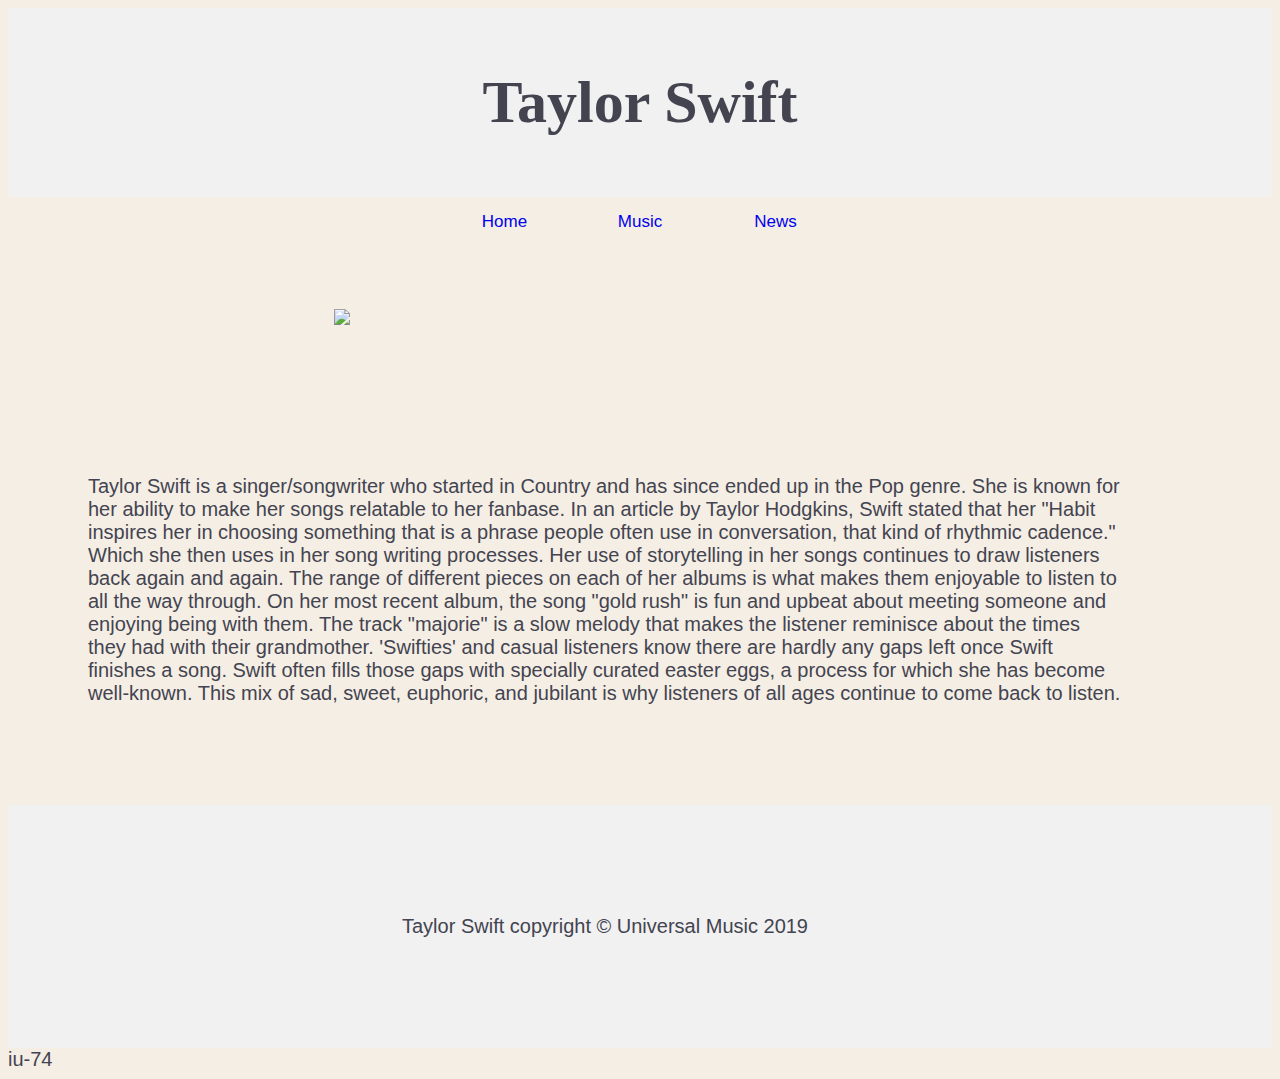
==== project3/index.html @ fdaae346 "Update index.html" ====
<!DOCTYPE html>
<html lang="en">
<head>
  <meta charset="UTF-8">
  <title>Taylor Swift</title>
  <link rel="stylesheet" href="style.css"/>
</head>
<body>
  <div id="header">
  <h1>Taylor Swift</h1>
</div>

  <ul>
    <li><a href="index.html">Home</a></li>
    <li><a href="music.html">Music</a></li>
    <li><a href="news.html">News</a></li>

    <div class="container">
      <img src="https://pbs.twimg.com/media/Eo42lZHXMAEmWLU.jpg" class="image">
      <div class="middle">
        <div class="text">MTV Japan http://mtv-intl.mtvnimages.com/uri/mgid:arc:content:mtvjapan.com:acdaf5a3-1688-4433-9cf7-67140526f9d0?ep=mtvjapan.com&stage=live&format=jpg&quality=0.8</div>
      </div>
    </div>

 </ul>
<p>Taylor Swift is a singer/songwriter who started in Country and has since ended up in the Pop genre. She is known for her ability to make her songs relatable to her fanbase. In an article by Taylor Hodgkins, Swift stated that her "Habit inspires her in choosing something that is a phrase people often use in conversation, that kind of rhythmic cadence." Which she then uses in her song writing processes. Her use of storytelling in her songs continues to draw listeners back again and again. The range of different pieces on each of her albums is what makes them enjoyable to listen to all the way through. On her most recent album, the song "gold rush" is fun and upbeat about meeting someone and enjoying being with them. The track "majorie" is a slow melody that makes the listener reminisce about the times they had with their grandmother.  'Swifties' and casual listeners know there are hardly any gaps left once Swift finishes a song. Swift often fills those gaps with specially curated easter eggs, a process for which she has become well-known. This mix of sad, sweet, euphoric, and jubilant is why listeners of all ages continue to come back to listen.</p>


<div class="footer">
  <p>Taylor Swift copyright © Universal Music 2019</p>
</div>
iu-74
</body>
</html>
---- project3/style.css ----
body {
	background: rgba(245, 238, 229, 1);
	font-family: Verdana, Arial, sans-serif;
	font-size: 20px;
	color: rgba(67, 68, 80, 1) ;
	margin



}
#header {
  background-color: #f1f1f1;
  padding: 20px;
  text-align: center;
	font-family: Dharma Gothic M Light Italic, Dharma Gothic E Light Italic, Good Headline Pro Comp Italic, Kaneda Gothic Regular Italic, cursive;
	font-size:30px;
}
h1 {
	text-align: center;
	font-fanily

}
table {
  width: 100%;
}
img {
  display: block;
  margin-left: auto;
  margin-right: auto;
  width: 600;
	height: 500;
  image-align: center;
	padding-top: 50px;
  padding-right: 30px;
  padding-bottom: 50px;
  padding-left: 80px;;
}

ul {
  list-style-type: none;
  margin: 0;
  padding: 0;
  overflow: hidden;
  text-align: center;
}

li {
	display: inline-block;
}

li a {
	text-decoration: none;
	width: 100px;
	display: block;
	padding: 15px;
	font-size: 17px;
	font-family: Verdana, Arial, sans-serif;
}


.footer {
  background-color: #F1F1F1;
  text-align: center;
	padding: 10px;
}
.AlbumTitle {
	font-family: Dharma Gothic M Light Italic, Dharma Gothic E Light Italic, Good Headline Pro Comp Italic, Kaneda Gothic Regular Italic, cursive;
  color: rgba(46,37,40,1);
	text-align: center;
	font-size: 60px;
}

p {
  margin-top: 100px;
  margin-bottom: 100px;
  margin-right: 150px;
  margin-left: 80px;
}
h3 {
	text-align:center;
	color: rgba(46,37,40,1);
	font-size: 35px;
}

.container {
  position: relative;
  width: 50%;
  margin-left: auto;
  margin-right: auto;

}

.image {
  opacity: 1;
  display: block;
  height: auto;
  transition: .5s ease;
  backface-visibility: hidden;
	margin-left: -70px;
  margin-right: 60px;
  width: 100%;
}

.middle {
  transition: .5s ease;
  opacity: 0;
  position: absolute;
  top: 50%;
  left: 50%;
  transform: translate(-50%, -50%);
  -ms-transform: translate(-50%, -50%)
}

.container:hover .image {
  opacity: 0.3;
}

.container:hover .middle {
  opacity: 1;
}

.text {
  background-color: #333;
  color: white;
  font-size: 16px;
  padding: 16px 32px;
}

a {
	 image: url("red_cover.jpg");
	 display: block;
	 height:32px;
	 width:32px;
 }
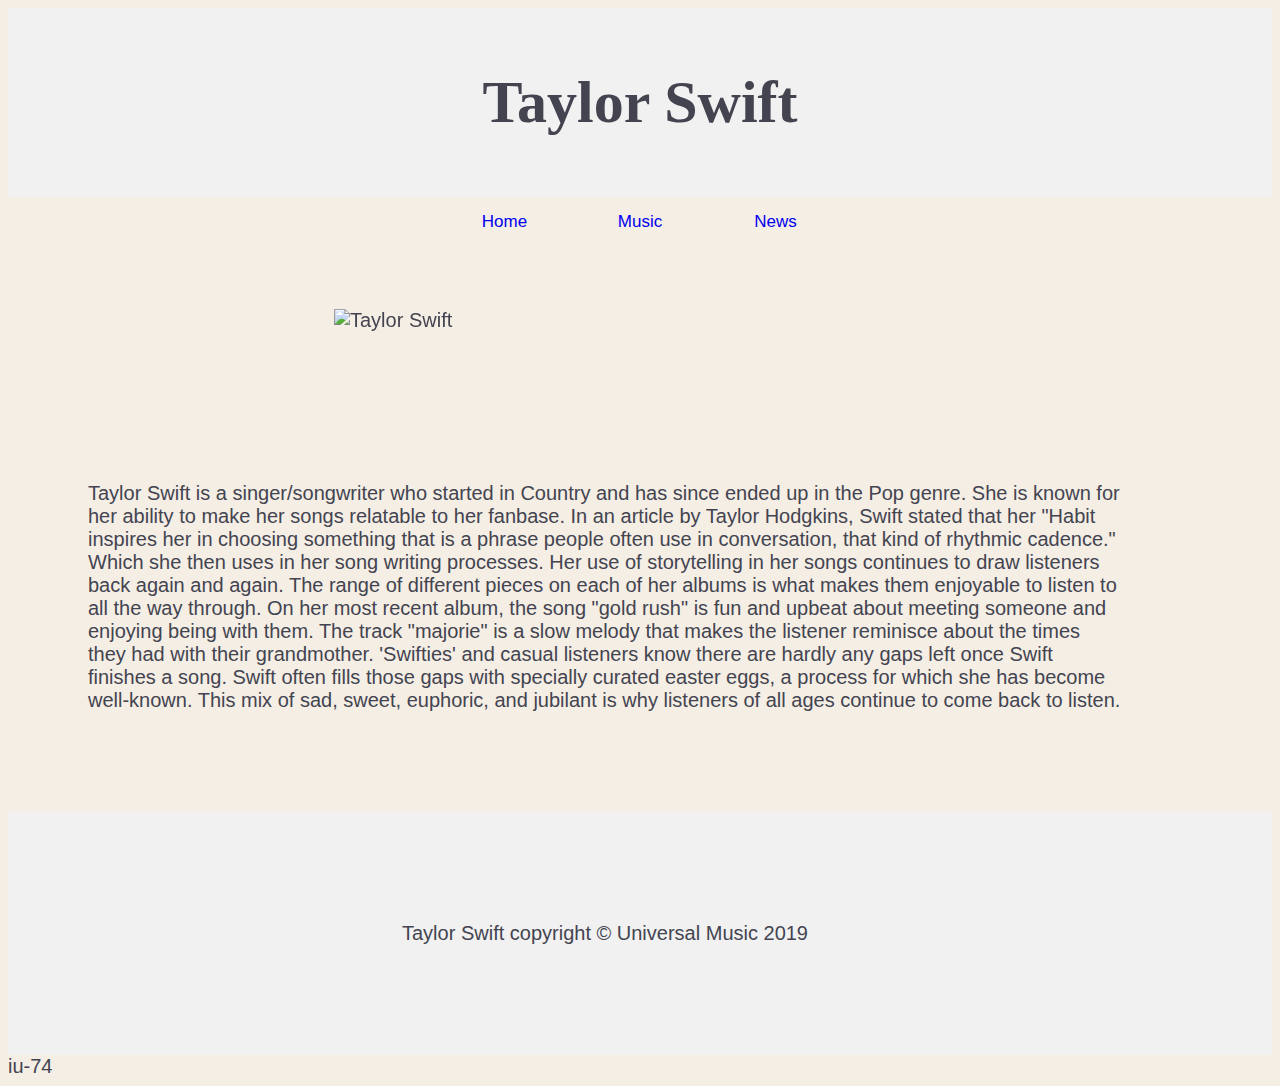
==== commit c196415d: "Update index.html" ====
--- a/project3/index.html
+++ b/project3/index.html
@@ -14,15 +14,15 @@
     <li><a href="index.html">Home</a></li>
     <li><a href="music.html">Music</a></li>
     <li><a href="news.html">News</a></li>
-
+</ul>
     <div class="container">
-      <img src="https://pbs.twimg.com/media/Eo42lZHXMAEmWLU.jpg" class="image">
+      <img src="https://pbs.twimg.com/media/Eo42lZHXMAEmWLU.jpg" alt="Taylor Swift" class="image">
       <div class="middle">
         <div class="text">MTV Japan http://mtv-intl.mtvnimages.com/uri/mgid:arc:content:mtvjapan.com:acdaf5a3-1688-4433-9cf7-67140526f9d0?ep=mtvjapan.com&stage=live&format=jpg&quality=0.8</div>
       </div>
     </div>
 
- </ul>
+ 
 <p>Taylor Swift is a singer/songwriter who started in Country and has since ended up in the Pop genre. She is known for her ability to make her songs relatable to her fanbase. In an article by Taylor Hodgkins, Swift stated that her "Habit inspires her in choosing something that is a phrase people often use in conversation, that kind of rhythmic cadence." Which she then uses in her song writing processes. Her use of storytelling in her songs continues to draw listeners back again and again. The range of different pieces on each of her albums is what makes them enjoyable to listen to all the way through. On her most recent album, the song "gold rush" is fun and upbeat about meeting someone and enjoying being with them. The track "majorie" is a slow melody that makes the listener reminisce about the times they had with their grandmother.  'Swifties' and casual listeners know there are hardly any gaps left once Swift finishes a song. Swift often fills those gaps with specially curated easter eggs, a process for which she has become well-known. This mix of sad, sweet, euphoric, and jubilant is why listeners of all ages continue to come back to listen.</p>
 
 
--- a/project3/style.css
+++ b/project3/style.css
@@ -56,8 +56,6 @@
 	font-size: 17px;
 	font-family: Verdana, Arial, sans-serif;
 }
-
-
 .footer {
   background-color: #F1F1F1;
   text-align: center;
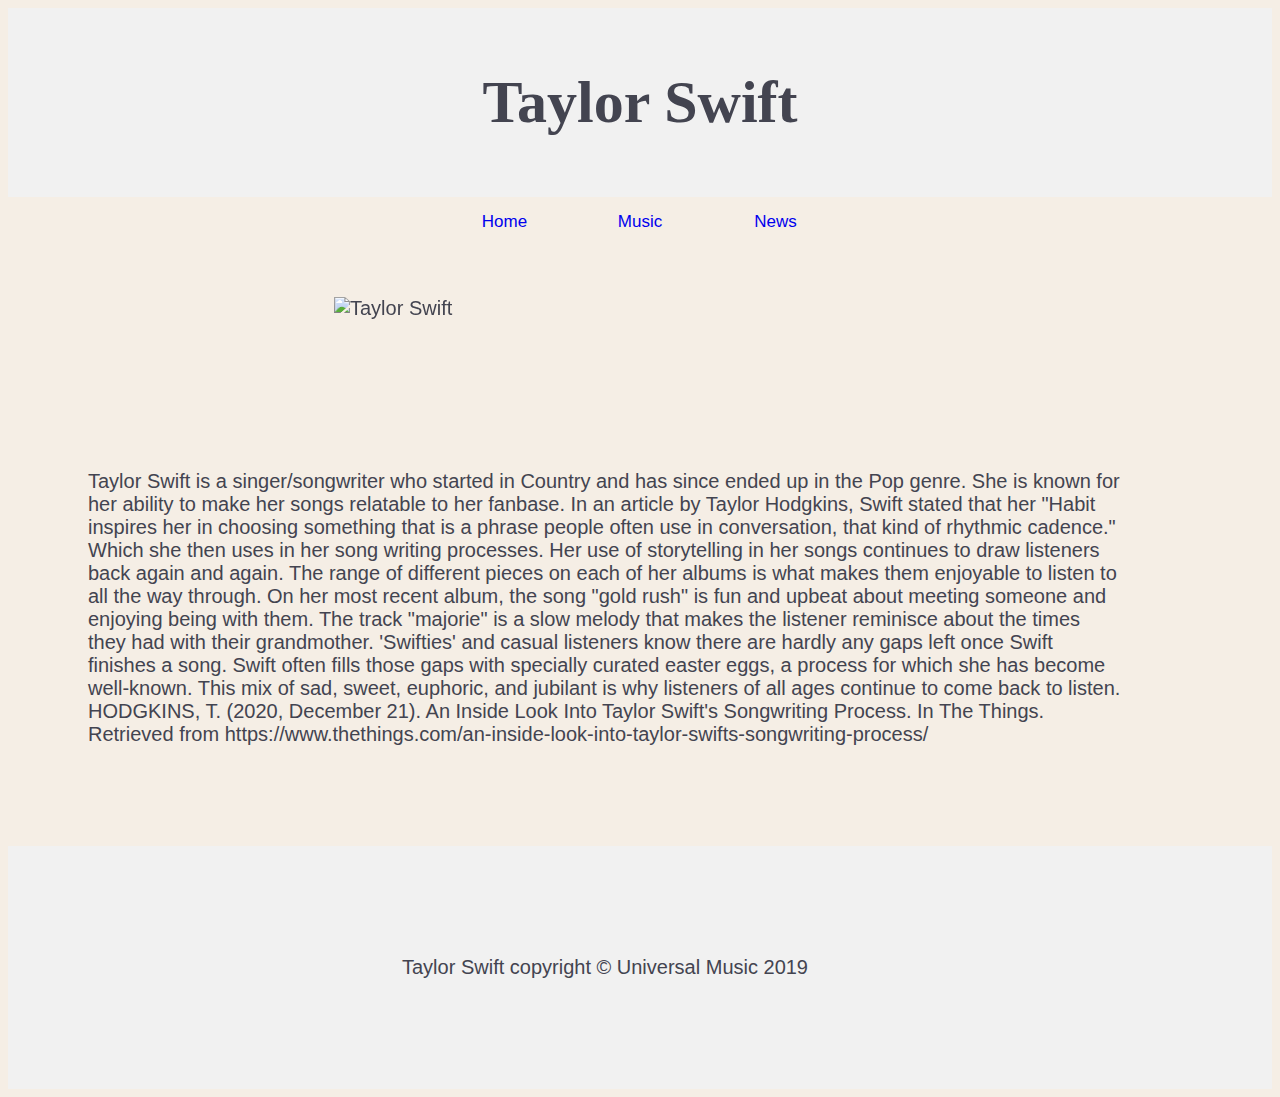
==== commit 9fe5a14b: "Update index.html" ====
--- a/project3/index.html
+++ b/project3/index.html
@@ -22,13 +22,13 @@
       </div>
     </div>
 
- 
-<p>Taylor Swift is a singer/songwriter who started in Country and has since ended up in the Pop genre. She is known for her ability to make her songs relatable to her fanbase. In an article by Taylor Hodgkins, Swift stated that her "Habit inspires her in choosing something that is a phrase people often use in conversation, that kind of rhythmic cadence." Which she then uses in her song writing processes. Her use of storytelling in her songs continues to draw listeners back again and again. The range of different pieces on each of her albums is what makes them enjoyable to listen to all the way through. On her most recent album, the song "gold rush" is fun and upbeat about meeting someone and enjoying being with them. The track "majorie" is a slow melody that makes the listener reminisce about the times they had with their grandmother.  'Swifties' and casual listeners know there are hardly any gaps left once Swift finishes a song. Swift often fills those gaps with specially curated easter eggs, a process for which she has become well-known. This mix of sad, sweet, euphoric, and jubilant is why listeners of all ages continue to come back to listen.</p>
+
+<p>Taylor Swift is a singer/songwriter who started in Country and has since ended up in the Pop genre. She is known for her ability to make her songs relatable to her fanbase. In an article by Taylor Hodgkins, Swift stated that her "Habit inspires her in choosing something that is a phrase people often use in conversation, that kind of rhythmic cadence." Which she then uses in her song writing processes. Her use of storytelling in her songs continues to draw listeners back again and again. The range of different pieces on each of her albums is what makes them enjoyable to listen to all the way through. On her most recent album, the song "gold rush" is fun and upbeat about meeting someone and enjoying being with them. The track "majorie" is a slow melody that makes the listener reminisce about the times they had with their grandmother.  'Swifties' and casual listeners know there are hardly any gaps left once Swift finishes a song. Swift often fills those gaps with specially curated easter eggs, a process for which she has become well-known. This mix of sad, sweet, euphoric, and jubilant is why listeners of all ages continue to come back to listen. HODGKINS, T. (2020, December 21). An Inside Look Into Taylor Swift's Songwriting Process. In The Things. Retrieved from https://www.thethings.com/an-inside-look-into-taylor-swifts-songwriting-process/</p>
 
 
 <div class="footer">
   <p>Taylor Swift copyright © Universal Music 2019</p>
 </div>
-iu-74
+
 </body>
 </html>
--- a/project3/style.css
+++ b/project3/style.css
@@ -3,22 +3,14 @@
 	font-family: Verdana, Arial, sans-serif;
 	font-size: 20px;
 	color: rgba(67, 68, 80, 1) ;
-	margin
+}
 
-
-
-}
 #header {
   background-color: #f1f1f1;
   padding: 20px;
   text-align: center;
 	font-family: Dharma Gothic M Light Italic, Dharma Gothic E Light Italic, Good Headline Pro Comp Italic, Kaneda Gothic Regular Italic, cursive;
 	font-size:30px;
-}
-h1 {
-	text-align: center;
-	font-fanily
-
 }
 table {
   width: 100%;
@@ -27,9 +19,8 @@
   display: block;
   margin-left: auto;
   margin-right: auto;
-  width: 600;
-	height: 500;
-  image-align: center;
+  width: 600px;
+	height: 500px;
 	padding-top: 50px;
   padding-right: 30px;
   padding-bottom: 50px;
@@ -56,6 +47,8 @@
 	font-size: 17px;
 	font-family: Verdana, Arial, sans-serif;
 }
+
+
 .footer {
   background-color: #F1F1F1;
   text-align: center;
@@ -123,10 +116,3 @@
   font-size: 16px;
   padding: 16px 32px;
 }
-
-a {
-	 image: url("red_cover.jpg");
-	 display: block;
-	 height:32px;
-	 width:32px;
- }
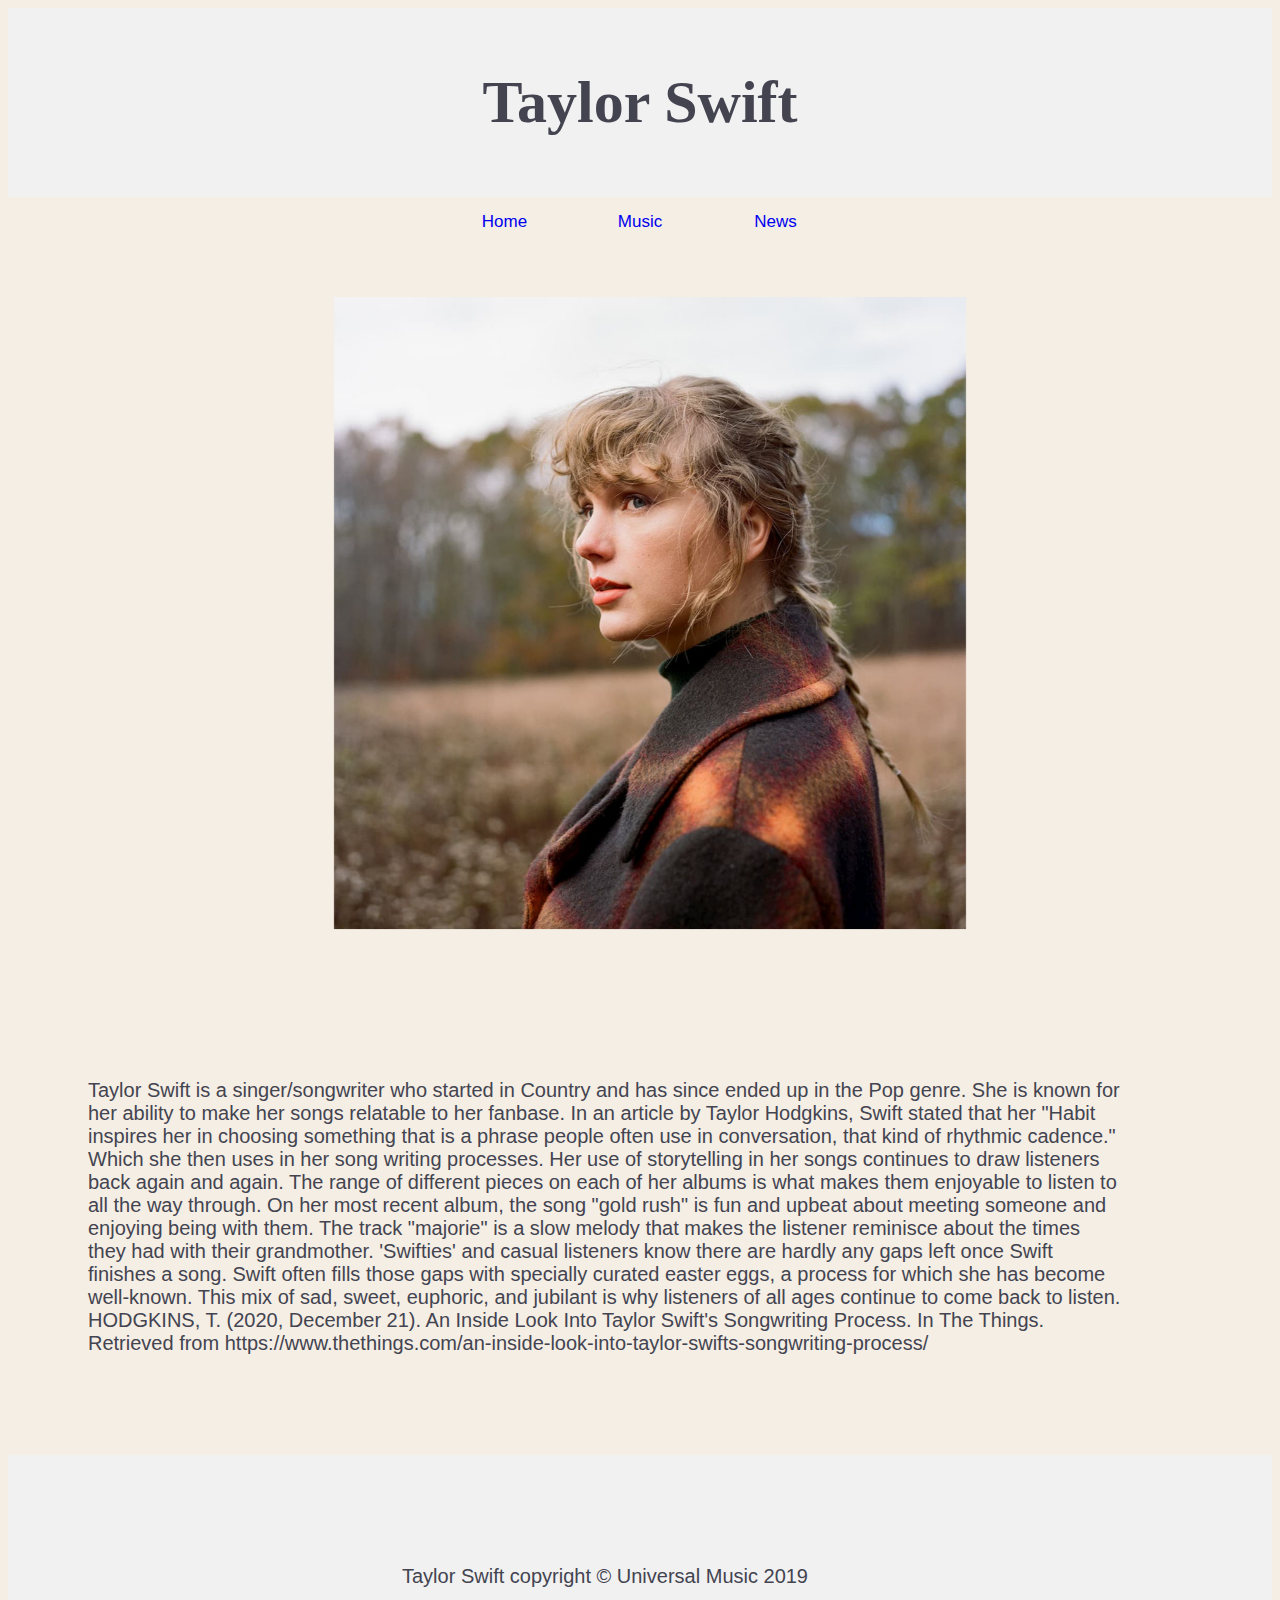
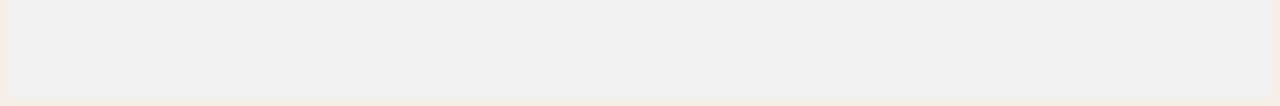
==== commit bd132917: "Update index.html" ====
--- a/project3/index.html
+++ b/project3/index.html
@@ -16,7 +16,7 @@
     <li><a href="news.html">News</a></li>
 </ul>
     <div class="container">
-      <img src="https://pbs.twimg.com/media/Eo42lZHXMAEmWLU.jpg" alt="Taylor Swift" class="image">
+      <img src="swifty_cover.jpg" alt="Taylor Swift" class="image">
       <div class="middle">
         <div class="text">MTV Japan http://mtv-intl.mtvnimages.com/uri/mgid:arc:content:mtvjapan.com:acdaf5a3-1688-4433-9cf7-67140526f9d0?ep=mtvjapan.com&stage=live&format=jpg&quality=0.8</div>
       </div>
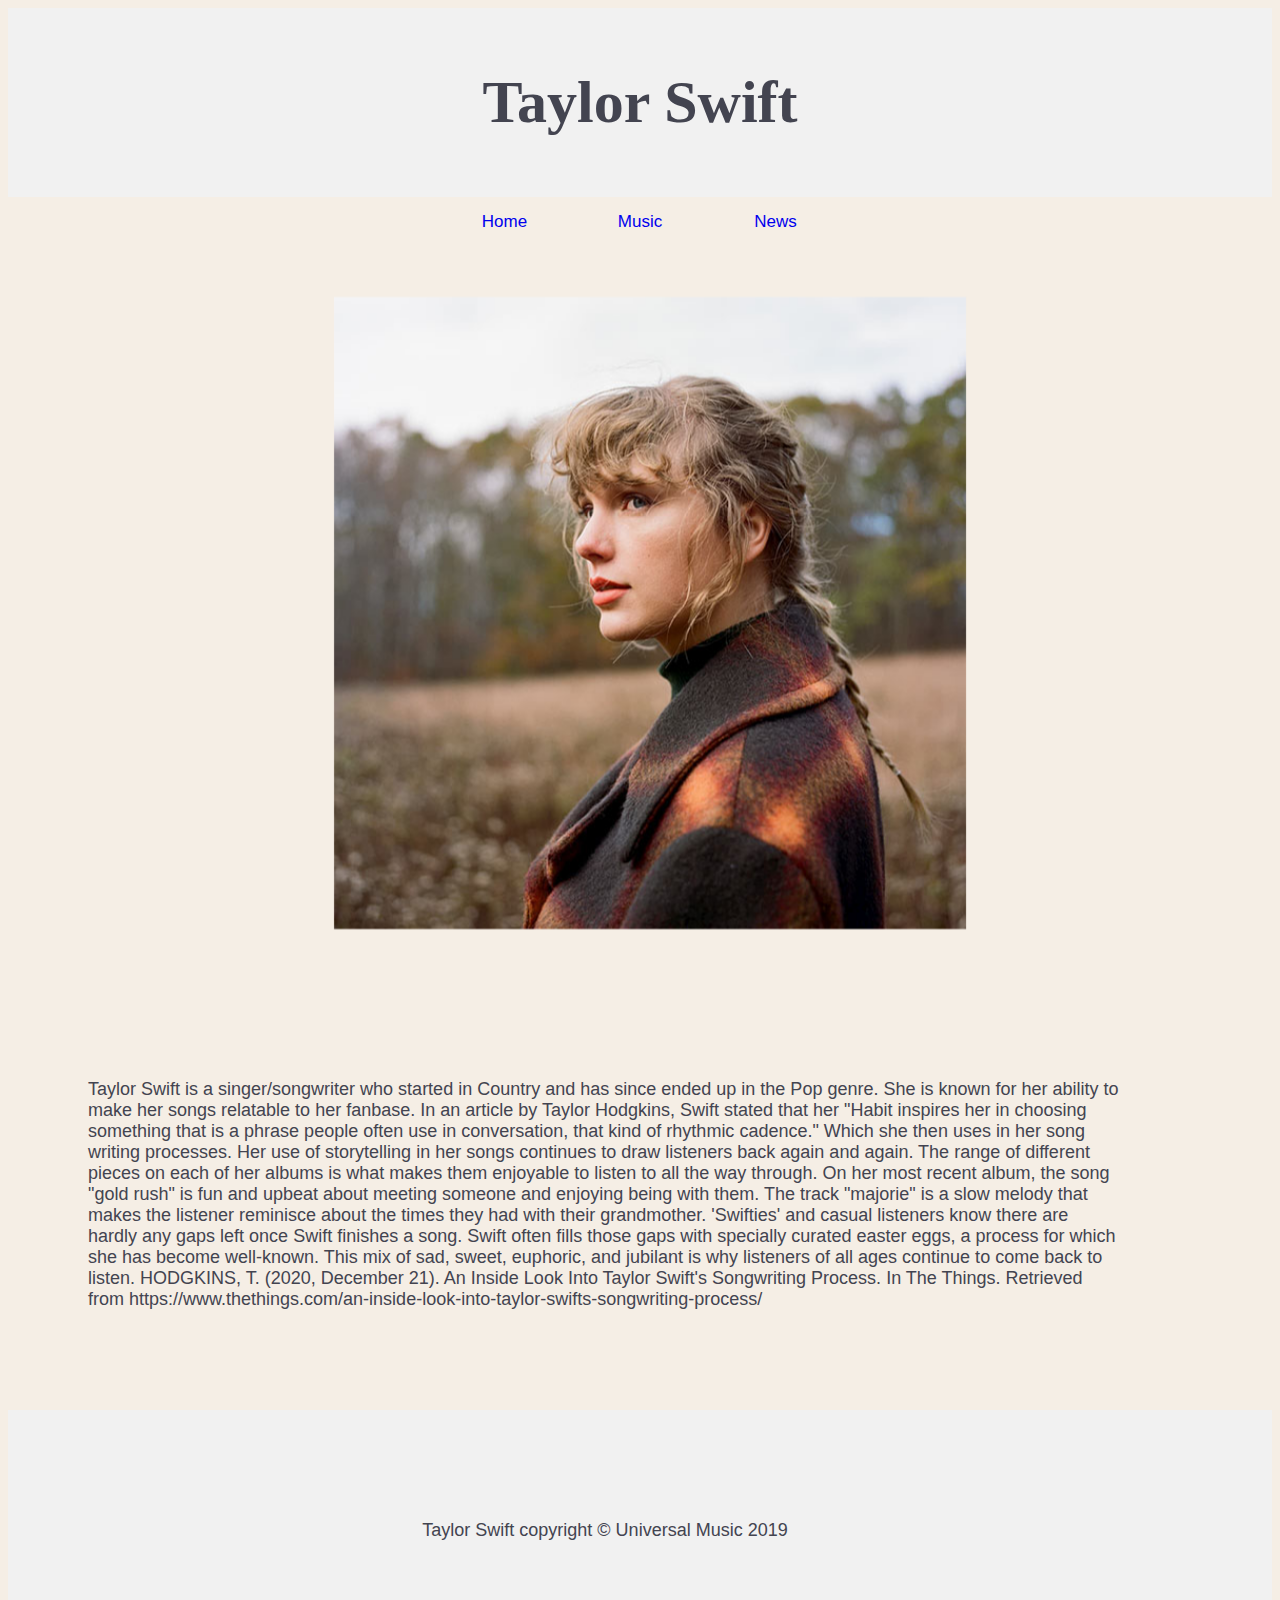
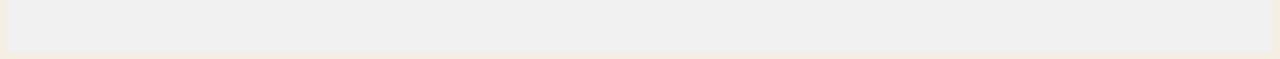
==== commit 89efabaf: "Update index.html" ====
--- a/project3/index.html
+++ b/project3/index.html
@@ -16,9 +16,9 @@
     <li><a href="news.html">News</a></li>
 </ul>
     <div class="container">
-      <img src="swifty_cover.jpg" alt="Taylor Swift" class="image">
+      <img src="front_image.jpg" alt="Taylor Swift" class="image">
       <div class="middle">
-        <div class="text">MTV Japan http://mtv-intl.mtvnimages.com/uri/mgid:arc:content:mtvjapan.com:acdaf5a3-1688-4433-9cf7-67140526f9d0?ep=mtvjapan.com&stage=live&format=jpg&quality=0.8</div>
+        <div class="text">Taylor Swift “Willow,” Chika, and More: Best New Music Friday (2020, December 11). In Teen Vogue. Retrieved from https://www.teenvogue.com/story/taylor-swift-willow-chika-and-more-best-new-music-friday</div>
       </div>
     </div>
 
--- a/project3/style.css
+++ b/project3/style.css
@@ -7,6 +7,7 @@
 
 #header {
   background-color: #f1f1f1;
+	color: (67, 68, 80, 1);
   padding: 20px;
   text-align: center;
 	font-family: Dharma Gothic M Light Italic, Dharma Gothic E Light Italic, Good Headline Pro Comp Italic, Kaneda Gothic Regular Italic, cursive;
@@ -24,7 +25,7 @@
 	padding-top: 50px;
   padding-right: 30px;
   padding-bottom: 50px;
-  padding-left: 80px;;
+  padding-left: 80px;
 }
 
 ul {
@@ -66,11 +67,15 @@
   margin-bottom: 100px;
   margin-right: 150px;
   margin-left: 80px;
+	color: (46,37,40,1);
+	font-family: Verdana, Arial, sans-serif;
+	font-size: 18px;
 }
 h3 {
 	text-align:center;
 	color: rgba(46,37,40,1);
 	font-size: 35px;
+	font-family: Verdana Bold, Arial Bold, sans-serif Bold;
 }
 
 .container {
@@ -116,3 +121,38 @@
   font-size: 16px;
   padding: 16px 32px;
 }
+
+.swifty_link {
+	display: block;
+  margin-left: auto;
+  margin-right: auto;
+  width: 600px;
+	height: 500px;
+	padding-top: 50px;
+  padding-right: 30px;
+  padding-bottom: 50px;
+  padding-left: 80px;
+}
+a.swifty_link {
+	position:relative;
+	color:#ff6;
+	text-decoration:none;
+	display:inline-block;
+	overflow:hidden;
+	}
+
+a.swifty_link:hover {
+	color:#68D6FF;
+	text-decoration:none;
+	}
+
+a.swifty_link img {
+	border:none;
+	vertical-align:bottom;
+	}
+
+a.swifty_link span {
+	position:absolute;width:50%;
+	bottom:0;
+	left:0;
+}
